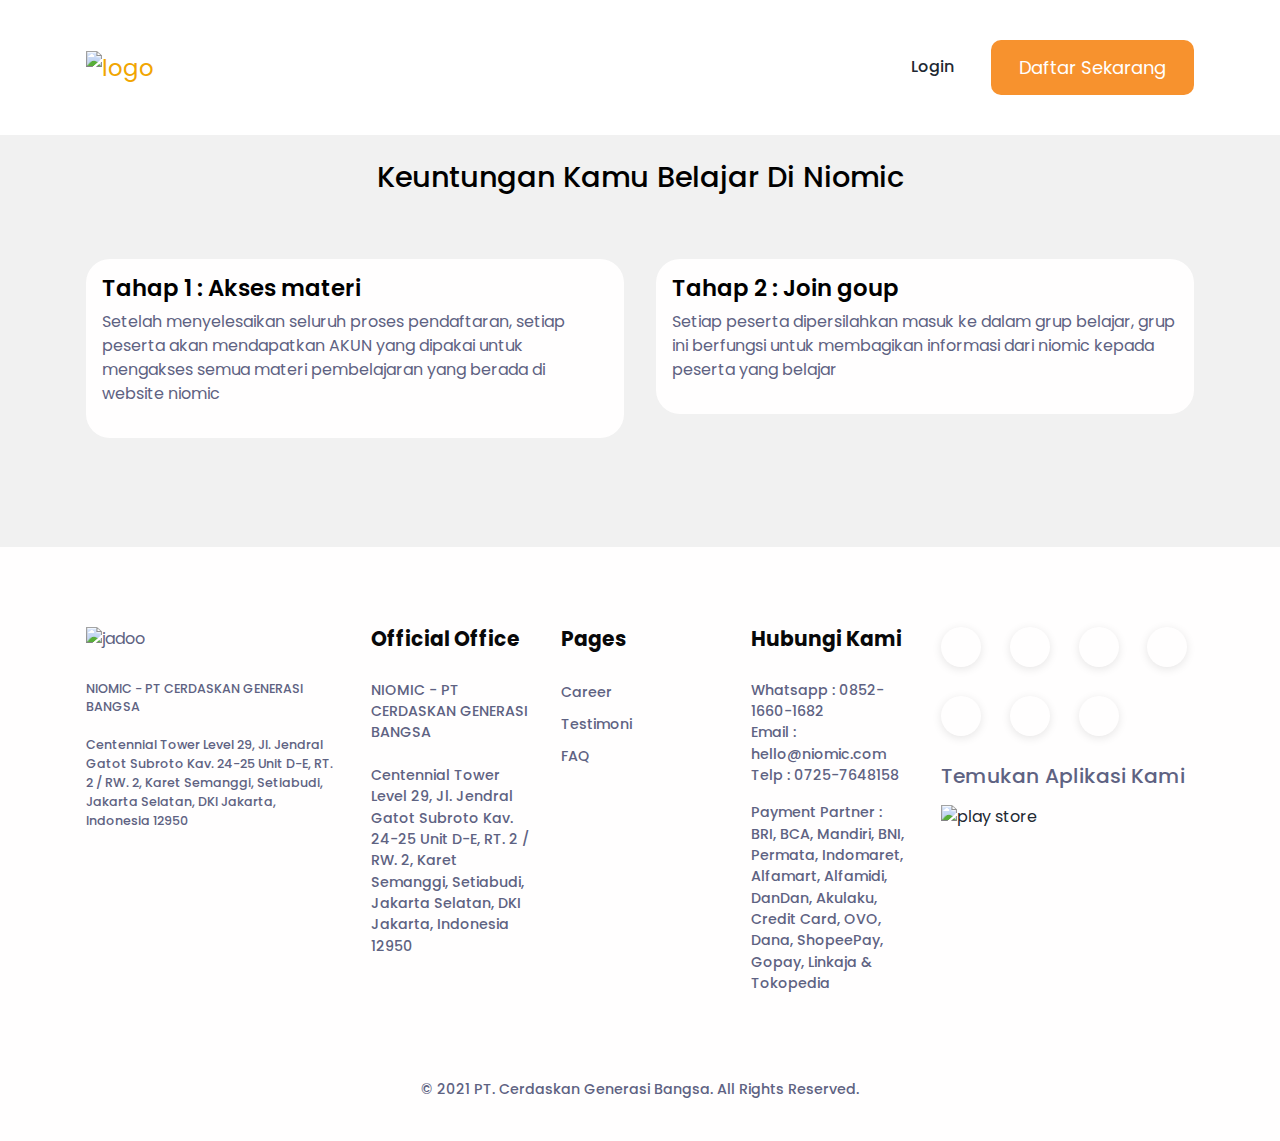
==== public/keuntungan.html @ 8399d54c "kuntungan" ====
<!DOCTYPE html>
<html lang="en-US" dir="ltr">
  <head>
    <meta charset="utf-8" />
    <meta http-equiv="X-UA-Compatible" content="IE=edge" />
    <meta name="viewport" content="width=device-width, initial-scale=1" />

    <!-- ===============================================-->
    <!--    Document Title-->
    <!-- ===============================================-->
    <title>Niomic - Tech. Education</title>

    <!-- ===============================================-->
    <!--    Favicons-->
    <!-- ===============================================-->

    <link rel="shortcut icon" type="image/png" sizes="16x16" href="https://s3-ap-southeast-1.amazonaws.com/niomic/img-v1/c_icon.png" />
    <link rel="manifest" href="assets/img/favicons/manifest.json" />
    <meta name="msapplication-TileImage" content="assets/img/favicons/mstile-150x150.png" />
    <meta name="theme-color" content="#ffffff" />
    <!-- ===============================================-->
    <!--    Stylesheets-->
    <!-- ===============================================-->
    <link href="assets/css/theme.css" rel="stylesheet" />
    <link rel="stylesheet" href="assets/css/style.css" />
  </head>

  <body>
    <!-- ===============================================-->
    <!--    Main Content-->
    <!-- ===============================================-->
    <main class="main" id="top">
      <nav class="navbar navbar-expand-lg navbar-light fixed-top py-5 d-block" data-navbar-on-scroll="data-navbar-on-scroll">
        <div class="container">
          <a class="navbar-brand" href="index.html"><img src="assets/img/logo-niomic-black-.png" height="50" alt="logo" /></a>
          <button class="navbar-toggler" type="button" data-bs-toggle="collapse" data-bs-target="#navbarSupportedContent" aria-controls="navbarSupportedContent" aria-expanded="false" aria-label="Toggle navigation">
            <span class="navbar-toggler-icon"> </span>
          </button>
          <div class="collapse navbar-collapse border-top border-lg-0 mt-4 mt-lg-0" id="navbarSupportedContent">
            <ul class="navbar-nav ms-auto pt-2 pt-lg-0 font-base align-items-lg-center align-items-start">
             
              <li class="nav-item px-3 px-xl-4"><a class="nav-link fw-medium" aria-current="page" href="#!">Login</a></li>
              <!-- <li class="nav-item px-3 px-xl-4"><a class="btn order-1 order-lg-0 fw-medium" style="color: #F7922E" href="#!">Sign Up</a></li> -->
              <!-- <li class="nav-item px-3 px-xl-4"><button type="button" class="btn btn-default" style="color: #F7922E">Primary</button></li> -->
              <button type="button" class="btn btn-default btn-lg" style="background-color: #f7922e; color: white">Daftar Sekarang</button>
            </ul>
          </div>
        </div>
      </nav>

      <!-- <section> close ============================-->
      <!-- <section> sistem belajar ============================-->
      <section class="pt-lg-10 pt-md-9" id="service" style="background-color: #f1f1f1">
        <div class="container">
          <div class="position-absolute z-index--1 end-0 d-none d-lg-block"><img src="assets/img/category/shape.svg" style="max-width: 200px" alt="service" /></div>
          <div class="mb-7 text-center">
            <!-- <h5 class="text-secondary">CATEGORY</h5> -->
            <h2
              class="fs-xl-5 fs-lg-8 fs-10 fw-medium font-cursive text-capitalize"
              style="font-family: 'Poppins', 'Rubik', 'Open Sans', -apple-system, BlinkMacSystemFont, 'Segoe UI', 'Helvetica Neue', Arial, sans-serif, 'Apple Color Emoji', 'Segoe UI Emoji', 'Segoe UI Symbol'"
            >
            Keuntungan Kamu Belajar di Niomic   
            </h2>
            </div>
          <div class="row justify-content-center">
            <div class="col-md-6">
              <div class="card card-body flex-md-row align-items-start  align-items-md-center mb-3 mb-sm-4">
                
                  <!-- <img src="https://asset-niomic.s3-ap-southeast-1.amazonaws.com/niomicv3/c_assets/sistem+belajar/c-akses-materi.png" alt="Icon" class="icon icon-lg" style="width: 30%; height: 20%" /> -->
                  <div class="">
                    <h3>Tahap 1 : Akses materi</h3>
                    <p>Setelah menyelesaikan seluruh proses pendaftaran, setiap peserta akan mendapatkan AKUN yang dipakai untuk mengakses semua materi pembelajaran yang berada di website niomic</p>
                  </div>
              
              </div>
             
            </div>

            <div class="col-md-6">
              <div class="card card-body flex-md-row align-items-start align-items-md-center mb-3 mb-sm-4">
                
                  <!-- <img src="https://asset-niomic.s3-ap-southeast-1.amazonaws.com/niomicv3/c_assets/sistem+belajar/c-grup.png" alt="Icon" class="icon icon-lg" style="width: 30%; height: 20%" /> -->
                  <div class="">
                    <h3>Tahap 2 : Join goup</h3>
                    <p>Setiap peserta dipersilahkan masuk ke dalam grup belajar, grup ini berfungsi untuk membagikan informasi dari niomic kepada peserta yang belajar</p>
                  </div>
              
              </div>
             
            </div>
          </div>
        </div>
        <!-- end of .container-->
      </section>
      <!-- <section> close ============================-->
      <!-- ============================================-->
      <!-- ============================================-->
      <!-- <section> begin ============================-->
      <section class="pb-0 pb-lg-4">
        <div class="container">
          <div class="row">
            <div class="col-lg-3 col-md-7 col-12 mb-4 mb-md-6 mb-lg-0 order-0">
              <img class="mb-4" src="assets/img/logo-niomic-black-.png" width="150" alt="jadoo" />
              <p class="fs--2 text-secondary mb-0 fw-medium">
                NIOMIC - PT CERDASKAN GENERASI BANGSA<br class="d-none d-xl-block" /><br class="d-none d-xl-block" />
                Centennial Tower Level 29, Jl. Jendral Gatot Subroto Kav. 24-25 Unit D-E, RT. 2 / RW. 2, Karet Semanggi, Setiabudi, Jakarta Selatan, DKI Jakarta, Indonesia 12950
              </p>
            </div>
            <div class="col-lg-2 col-md-4 mb-4 mb-lg-0 order-lg-1 order-md-2">
              <h4 class="footer-heading-color fw-bold font-sans-serif mb-3 mb-lg-4">Official Office</h4>
              <ul class="list-unstyled mb-0">
                <li class="mb-2">
                  <p class="link-900 fs--1 fw-medium text-decoration-none" href="#!">
                    NIOMIC - PT CERDASKAN GENERASI BANGSA<br class="d-none d-xl-block" /><br class="d-none d-xl-block" />
                    Centennial Tower Level 29, Jl. Jendral Gatot Subroto Kav. 24-25 Unit D-E, RT. 2 / RW. 2, Karet Semanggi, Setiabudi, Jakarta Selatan, DKI Jakarta, Indonesia 12950
                  </p>
                </li>
              </ul>
            </div>
            <div class="col-lg-2 col-md-4 mb-4 mb-lg-0 order-lg-2 order-md-3">
              <h4 class="footer-heading-color fw-bold font-sans-serif mb-3 mb-lg-4">Pages</h4>
              <ul class="list-unstyled mb-0">
                <li class="mb-2"><a class="link-900 fs--1 fw-medium text-decoration-none" href="#!">Career</a></li>
                <li class="mb-2"><a class="link-900 fs--1 fw-medium text-decoration-none" href="#!">Testimoni</a></li>
                <li class="mb-2"><a class="link-900 fs--1 fw-medium text-decoration-none" href="#!">FAQ</a></li>
              </ul>
            </div>
            <div class="col-lg-2 col-md-4 mb-4 mb-lg-0 order-lg-3 order-md-4">
              <h4 class="footer-heading-color fw-bold font-sans-serif mb-3 mb-lg-4">Hubungi Kami</h4>
              <ul class="list-unstyled mb-0">
                <li class="mb-2">
                  <p class="fs--1 fw-medium">
                    Whatsapp : 0852-1660-1682<br class="d-none d-xl-block" />
                    Email : hello@niomic.com<br class="d-none d-xl-block" />
                    Telp : 0725-7648158<br class="d-none d-xl-block" />
                  </p>
                </li>
                <li class="mb-2"><p class="fs--1 fw-medium" href="#!">Payment Partner : BRI, BCA, Mandiri, BNI, Permata, Indomaret, Alfamart, Alfamidi, DanDan, Akulaku, Credit Card, OVO, Dana, ShopeePay, Gopay, Linkaja & Tokopedia</p></li>
              </ul>
            </div>
            <div class="col-lg-3 col-md-5 col-12 mb-4 mb-md-6 mb-lg-0 order-lg-4 order-md-1">
              <div class="icon-group mb-4">
                <a class="text-decoration-none icon-item shadow-social" id="facebook" href="#!"><i class="fab fa-facebook-f"> </i></a
                ><a class="text-decoration-none icon-item shadow-social" id="instagram" href="#!"><i class="fab fa-instagram"> </i></a
                ><a class="text-decoration-none icon-item shadow-social" id="twitter" href="#!"><i class="fab fa-twitter"> </i></a>
                <a class="text-decoration-none icon-item shadow-social" id="youtube" href="#!"><i class="fab fa-youtube"> </i></a>
              </div>
              <div class="icon-group mb-4">
                <a class="text-decoration-none icon-item shadow-social" id="tiktok" href="#!"><i class="fab fa-tiktok"> </i></a
                ><a class="text-decoration-none icon-item shadow-social" id="spotify" href="#!"><i class="fab fa-spotify"> </i></a
                ><a class="text-decoration-none icon-item shadow-social" id="linkedin" href="#!"><i class="fab fa-linkedin"> </i></a>
              </div>
              <h4 class="fw-medium font-sans-serif text-secondary mb-3">Temukan Aplikasi Kami</h4>
              <div class="d-flex align-items-center">
                <a href="#!"> <img class="me-2" src="assets/img/play-store.png" alt="play store" /></a>
              </div>
            </div>
          </div>
        </div>
        <!-- end of .container-->
      </section>
      <!-- <section> close ============================-->
      <!-- ============================================-->

      <div class="py-5 text-center">
        <p class="mb-0 text-secondary fs--1 fw-medium">© 2021 PT. Cerdaskan Generasi Bangsa. All Rights Reserved.</p>
      </div>
    </main>
    <!-- ===============================================-->
    <!--    End of Main Content-->
    <!-- ===============================================-->

    <!-- ===============================================-->
    <!--    JavaScripts-->
    <!-- ===============================================-->
    <script src="assets/js/script.js"></script>
    <script src="vendors/@popperjs/popper.min.js"></script>
    <script src="vendors/bootstrap/bootstrap.min.js"></script>
    <script src="vendors/is/is.min.js"></script>
    <script src="https://polyfill.io/v3/polyfill.min.js?features=window.scroll"></script>
    <script src="vendors/fontawesome/all.min.js"></script>
    <script src="assets/js/theme.js"></script>

    <link href="https://fonts.googleapis.com/css2?family=Poppins:wght@400;500;600;700&amp;family=Volkhov:wght@700&amp;display=swap" rel="stylesheet" />
    <script src="http://ajax.googleapis.com/ajax/libs/jquery/1.7.1/jquery.min.js" type="text/javascript"></script>
    <script>
      $(document).on("click", ".detailTeknologi", function () {
        var nama_materi = $(this).data("nama_materi");
        var keterangan = $(this).data("keterangan");
        console.log(nama_materi);
        var x = document.getElementById("exampleModal");
        x.querySelector(".judulTeknologi").innerHTML = nama_materi;
        x.querySelector(".keteranganTeknologi").innerHTML = keterangan;
      });
    </script>
  </body>
</html>
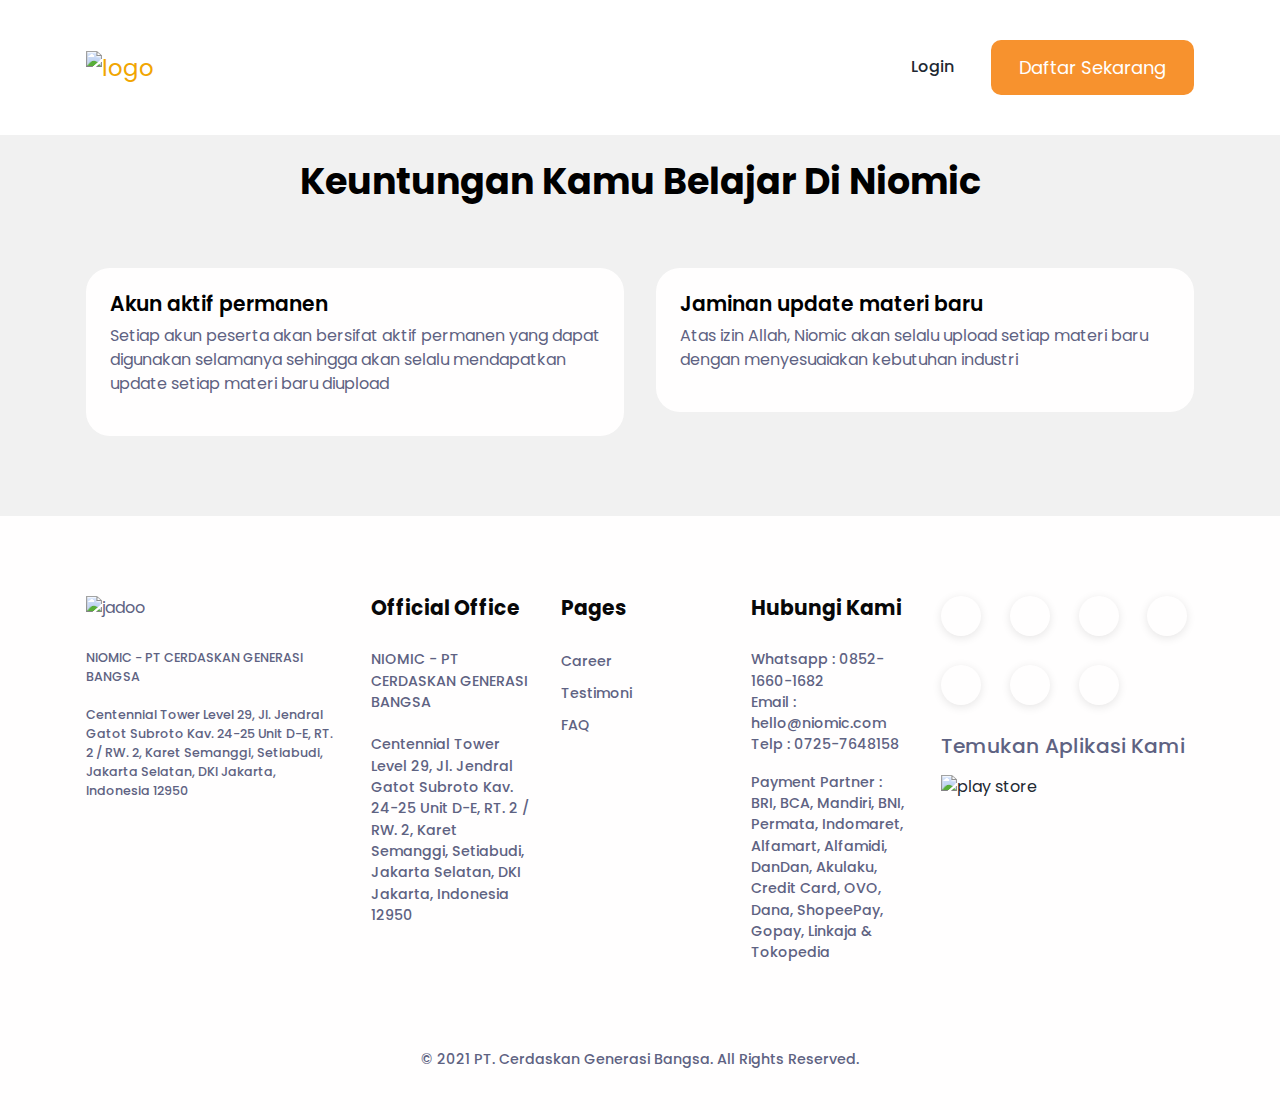
==== commit 7d4acb53: "update" ====
--- a/public/keuntungan.html
+++ b/public/keuntungan.html
@@ -55,21 +55,21 @@
           <div class="position-absolute z-index--1 end-0 d-none d-lg-block"><img src="assets/img/category/shape.svg" style="max-width: 200px" alt="service" /></div>
           <div class="mb-7 text-center">
             <!-- <h5 class="text-secondary">CATEGORY</h5> -->
-            <h2
-              class="fs-xl-5 fs-lg-8 fs-10 fw-medium font-cursive text-capitalize"
+            <h1
+              class="fs-xl-7 fs-lg-10 fs-12 fw-bold  font-cursive text-capitalize"
               style="font-family: 'Poppins', 'Rubik', 'Open Sans', -apple-system, BlinkMacSystemFont, 'Segoe UI', 'Helvetica Neue', Arial, sans-serif, 'Apple Color Emoji', 'Segoe UI Emoji', 'Segoe UI Symbol'"
             >
             Keuntungan Kamu Belajar di Niomic   
-            </h2>
+            </h1>
             </div>
           <div class="row justify-content-center">
             <div class="col-md-6">
-              <div class="card card-body flex-md-row align-items-start  align-items-md-center mb-3 mb-sm-4">
+              <div class="card card-body flex-md-row align-items-start  align-items-md-center ">
                 
                   <!-- <img src="https://asset-niomic.s3-ap-southeast-1.amazonaws.com/niomicv3/c_assets/sistem+belajar/c-akses-materi.png" alt="Icon" class="icon icon-lg" style="width: 30%; height: 20%" /> -->
-                  <div class="">
-                    <h3>Tahap 1 : Akses materi</h3>
-                    <p>Setelah menyelesaikan seluruh proses pendaftaran, setiap peserta akan mendapatkan AKUN yang dipakai untuk mengakses semua materi pembelajaran yang berada di website niomic</p>
+                  <div class="m-2">
+                    <h4>Akun aktif permanen</h4>
+                    <p>Setiap akun peserta akan bersifat aktif permanen yang dapat digunakan selamanya sehingga akan selalu mendapatkan update setiap materi baru diupload</p>
                   </div>
               
               </div>
@@ -77,15 +77,15 @@
             </div>
 
             <div class="col-md-6">
-              <div class="card card-body flex-md-row align-items-start align-items-md-center mb-3 mb-sm-4">
+                <div class="card card-body flex-md-row align-items-start  align-items-md-center ">
                 
-                  <!-- <img src="https://asset-niomic.s3-ap-southeast-1.amazonaws.com/niomicv3/c_assets/sistem+belajar/c-grup.png" alt="Icon" class="icon icon-lg" style="width: 30%; height: 20%" /> -->
-                  <div class="">
-                    <h3>Tahap 2 : Join goup</h3>
-                    <p>Setiap peserta dipersilahkan masuk ke dalam grup belajar, grup ini berfungsi untuk membagikan informasi dari niomic kepada peserta yang belajar</p>
-                  </div>
-              
-              </div>
+                    <!-- <img src="https://asset-niomic.s3-ap-southeast-1.amazonaws.com/niomicv3/c_assets/sistem+belajar/c-akses-materi.png" alt="Icon" class="icon icon-lg" style="width: 30%; height: 20%" /> -->
+                    <div class="m-2">
+                      <h4>Jaminan update materi baru</h4>
+                      <p>Atas izin Allah, Niomic akan selalu upload setiap materi baru dengan menyesuaiakan kebutuhan industri</p>
+                    </div>
+                
+                </div>
              
             </div>
           </div>
--- a/public/assets/css/theme.css
+++ b/public/assets/css/theme.css
@@ -223,7 +223,7 @@
 }
 
 a:hover {
-  color: #F1A501;
+  /* color: #F1A501; */
   /* text-decoration: underline; */
 }
 
--- a/public/assets/css/style.css
+++ b/public/assets/css/style.css
@@ -9,9 +9,9 @@
   background-size: 0% 1em;
 }
 
-
+/* 
 .silabus:hover{
   color:#f7922e;
   text-decoration: none;
 
-}+} */